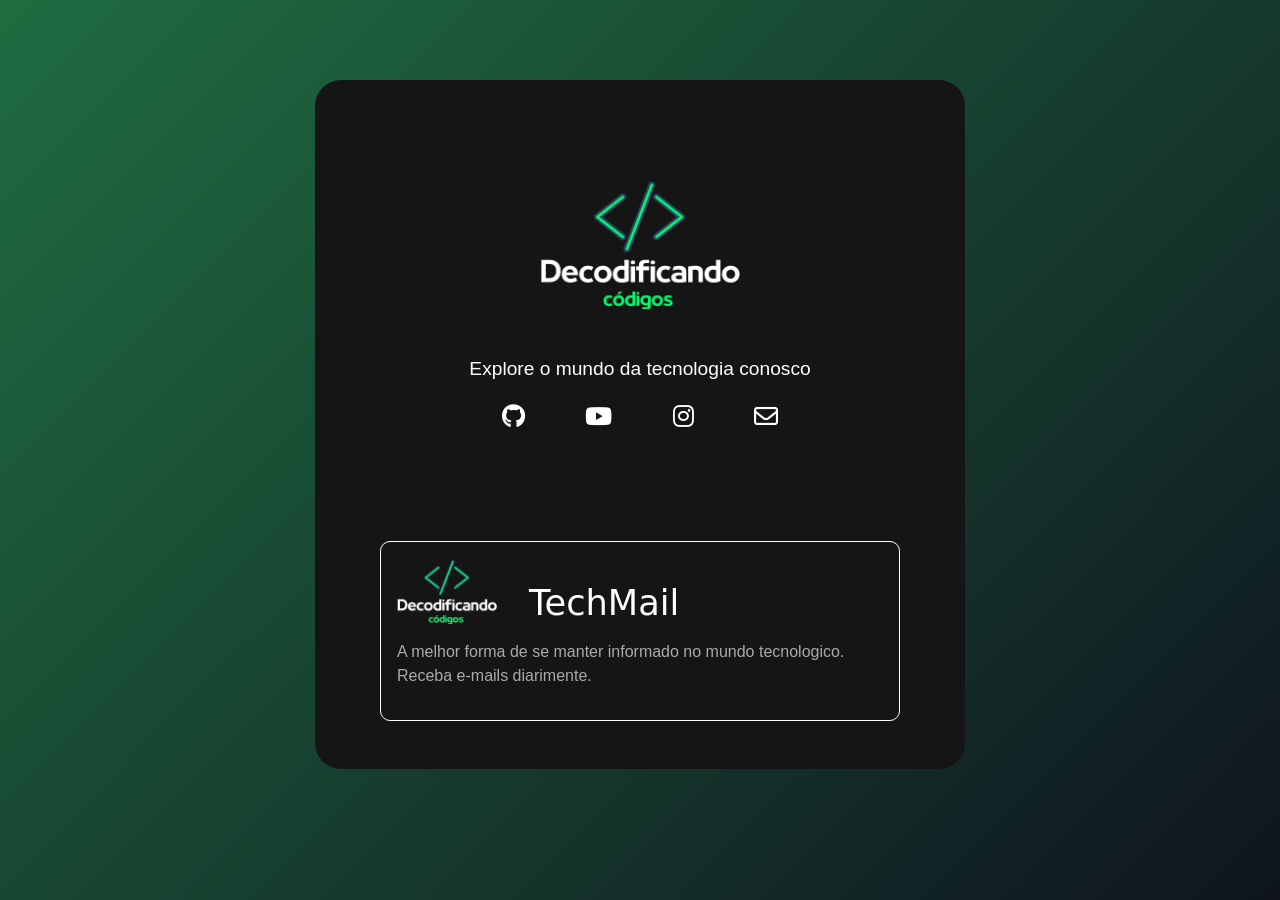
==== index.html @ 75ec5455 "inicio do site" ====
<!DOCTYPE html>
<html lang="pt-br">
<head>
    <meta charset="UTF-8">
    <meta name="viewport" content="width=device-width, initial-scale=1.0">
    <title>Decodificando</title>

    <link rel="stylesheet" href="Front-end/style.css">
    <link href="https://cdn.jsdelivr.net/npm/bootstrap@5.3.7/dist/css/bootstrap.min.css" rel="stylesheet" integrity="sha384-LN+7fdVzj6u52u30Kp6M/trliBMCMKTyK833zpbD+pXdCLuTusPj697FH4R/5mcr" crossorigin="anonymous">
    <link rel="stylesheet" href="https://cdnjs.cloudflare.com/ajax/libs/font-awesome/6.7.2/css/all.min.css" integrity="sha512-Evv84Mr4kqVGRNSgIGL/F/aIDqQb7xQ2vcrdIwxfjThSH8CSR7PBEakCr51Ck+w+/U6swU2Im1vVX0SVk9ABhg==" crossorigin="anonymous" referrerpolicy="no-referrer" />

</head>
<body>

    <div class="margin-top"></div>

    <div class="main-container">
        <div class="head-container">
            <img class="logo" src="Front-end/images/logo.png" alt="">
            <h1 class="title">Explore o mundo da tecnologia conosco</h1>
            <div class="icons">
                <a class="fa-brands fa-github icon" href=""></a>
                <a class="fa-brands fa-youtube icon" href=""></a>
                <a class="fa-brands fa-instagram icon" href=""></a>
                <a class="fa-regular fa-envelope icon" href=""></a>
            </div>
        </div>

        <div class="body-container">
            <a class="element-container" href="Front-end/TechMail_page/email.html">
                <img class="element-icon" src="Front-end/images/logo.png" alt="imagem">
                <h2 class="element-title">TechMail</h2>
                <p class="element-description">A melhor forma de se manter informado no mundo tecnologico. Receba e-mails diarimente.</p>
            </a>
            <br><br>
        </div>

    </div>
    
</body>

<script src="https://cdn.jsdelivr.net/npm/bootstrap@5.3.7/dist/js/bootstrap.bundle.min.js" integrity="sha384-ndDqU0Gzau9qJ1lfW4pNLlhNTkCfHzAVBReH9diLvGRem5+R9g2FzA8ZGN954O5Q" crossorigin="anonymous"></script>
<script type="module" src="Front-end/script.js"></script>
</html>
---- Front-end/style.css ----
body {
    width: 100%;
    height: 100%;
    min-height: 100vh;
    min-width: 100vw;
    margin: 0;
    padding: 0;
    display: flex;
    justify-content: center;
    background: linear-gradient(315deg, #0f141f, #1f6d41 );
}

.main-container{
    max-width: 650px;
    width: 100%;
    height: max-content;
    display: flex;
    flex-direction: column;
    align-items: center;
    margin-top: 5rem;
    background-color: #151515;
    border-radius: 26px;
    margin-bottom: 2rem;
    
    .head-container{
        width: 100%;
        display: flex;
        flex-direction: column;
        align-items: center;
        justify-content: start;
        padding: 15%;
    
        .logo{
            max-width: 200px;
            width: 100%;
            object-fit: contain;
        }

        .title{
            color: #fff;
            font-family: 'Fonte-principal', sans-serif;
            font-size: 1.2rem;
            margin-top: 3rem;
            text-align: center;
        }

        .icons{
            display: flex;
            justify-content: space-evenly;
            width: 80%;

            .icon{
                color: #fff;
                font-size: 1.5rem;
                margin: 1rem;
                text-decoration: none;
            }
        }
    }

    .body-container{
        width: 100%;
        display: flex;
        flex-direction: column;
        align-items: center;
        justify-content: start;
        
        .element-container{
            width: 80%;
            display: flex;
            flex-wrap: wrap;
            align-items: end;
            justify-content: start;
            color: #fff;
            border: 1px solid #fff;
            border-radius: 10px;
            padding: 1rem;
            text-decoration: none;
            
            .element-icon{
                max-width: 100px;
                width: 100%;
                object-fit: contain;
            }
            
            .element-title{
                font-size: 2.2rem;
                text-align: end;
                padding-left: 2rem;
                margin: 0;
            }

            .element-description{
                font-family: 'Fonte-principal', sans-serif;
                color: #aaa;
                margin-top: 1rem;
                font-size: 1rem;
            }
        }
    }
}


@media (max-width: 650px) {
    .main-container{
        border-radius: 24px;
        margin: 15px;
        height: auto;
    }
}

@font-face {
    font-family: 'Fonte-principal', sans-serif;
    src: url(fonts/29lt-bukra.ttf) format('truetype');
}
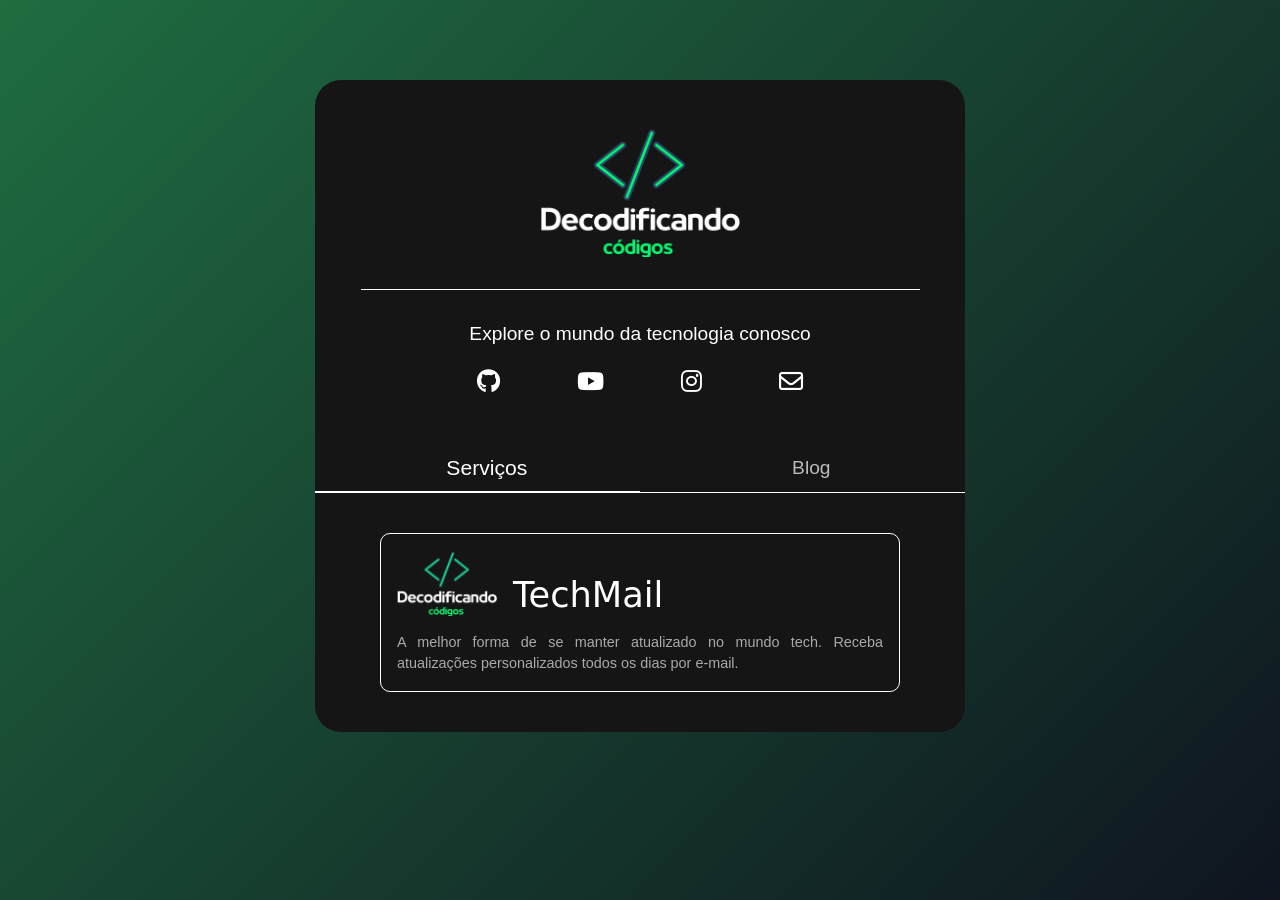
==== commit a4b6763a: "criação de novas páginas e melhoria no design" ====
--- a/index.html
+++ b/index.html
@@ -17,22 +17,38 @@
     <div class="main-container">
         <div class="head-container">
             <img class="logo" src="Front-end/images/logo.png" alt="">
+            <div class="line"></div>
             <h1 class="title">Explore o mundo da tecnologia conosco</h1>
             <div class="icons">
-                <a class="fa-brands fa-github icon" href=""></a>
-                <a class="fa-brands fa-youtube icon" href=""></a>
-                <a class="fa-brands fa-instagram icon" href=""></a>
-                <a class="fa-regular fa-envelope icon" href=""></a>
+                <a class="fa-brands fa-github icon" href="https://github.com/CaioProjetos-port"></a>
+                <a class="fa-brands fa-youtube icon" href="Front-end/outras_páginas/youtube.html"></a>
+                <a class="fa-brands fa-instagram icon" href="https://www.instagram.com/decodificando._/"></a>
+                <a class="fa-regular fa-envelope icon" href="Front-end/outras_páginas/email.html"></a>
             </div>
         </div>
 
         <div class="body-container">
+            <div class="body-section">
+                <div class="body-section-element active" id="body-section-service">Serviços</div>
+                <div class="body-section-element" id="body-section-blog">Blog</div>
+            </div>
+
+            <div class="body-line">
+                <div class="line active" id="service-line"></div>
+                <div class="line" id="blog-line"></div>
+            </div>
+
             <a class="element-container" href="Front-end/TechMail_page/email.html">
                 <img class="element-icon" src="Front-end/images/logo.png" alt="imagem">
                 <h2 class="element-title">TechMail</h2>
-                <p class="element-description">A melhor forma de se manter informado no mundo tecnologico. Receba e-mails diarimente.</p>
+                <p class="element-description">A melhor forma de se manter atualizado no mundo tech. Receba atualizações personalizados todos os dias por e-mail.</p>
             </a>
-            <br><br>
+
+            <div class="notice-container">
+                <img class="element-icon" src="Front-end/images/logo.png" alt="imagem">
+                <h2 class="element-title">TechMaill</h2>
+                <p class="element-description">A melhor forma de se manter atualizado no mundo tech. Receba atualizações personalizados todos os dias por e-mail.</p> 
+            </div>
         </div>
 
     </div>
--- a/Front-end/style.css
+++ b/Front-end/style.css
@@ -28,7 +28,7 @@
         flex-direction: column;
         align-items: center;
         justify-content: start;
-        padding: 15%;
+        padding: 7%;
     
         .logo{
             max-width: 200px;
@@ -36,11 +36,18 @@
             object-fit: contain;
         }
 
+        .line{
+            margin-top: 2rem;
+            background-color: #fff;
+            width: 100%;
+            height: 1px;
+        }
+
         .title{
             color: #fff;
             font-family: 'Fonte-principal', sans-serif;
             font-size: 1.2rem;
-            margin-top: 3rem;
+            margin-top: 2rem;
             text-align: center;
         }
 
@@ -64,8 +71,48 @@
         flex-direction: column;
         align-items: center;
         justify-content: start;
+
+        .body-section{
+            width: 100%;
+            display: flex;
+            align-items: center;
+            justify-content: space-around;
+
+            .body-section-element{
+                color: #bbb;
+                font-family: 'Fonte-principal', sans-serif;
+                font-size: 1.2rem;
+                margin: .5rem;
+                margin-top: 0;
+                cursor: pointer;
+            }
+
+            .body-section-element:hover, .active{
+                color: #fff;
+                transform: scale(1.1);
+            }
+        }
+
+        .body-line{
+            width: 100%;
+            display: flex;
+            align-items: end;
+            height: 2px;
+            margin-bottom: 2.5rem;
+
+            .line{
+                background-color: #fff;
+                width: 100%;
+                height: 1px;
+                margin: 0;
+            }
+
+            .active{
+                height: 2px;
+            }
+        }
         
-        .element-container{
+        .element-container, .notice-container{
             width: 80%;
             display: flex;
             flex-wrap: wrap;
@@ -76,6 +123,7 @@
             border-radius: 10px;
             padding: 1rem;
             text-decoration: none;
+            margin-bottom: 2.5rem;
             
             .element-icon{
                 max-width: 100px;
@@ -86,16 +134,23 @@
             .element-title{
                 font-size: 2.2rem;
                 text-align: end;
-                padding-left: 2rem;
+                padding-left: 1rem;
                 margin: 0;
             }
 
             .element-description{
                 font-family: 'Fonte-principal', sans-serif;
                 color: #aaa;
+                margin: 0;
                 margin-top: 1rem;
-                font-size: 1rem;
+                font-size: .9rem;
+                text-align: justify;
+                
             }
+        }
+
+        .notice-container{
+            display: none;
         }
     }
 }
@@ -107,6 +162,10 @@
         margin: 15px;
         height: auto;
     }
+
+    .head-container{
+        padding-bottom: 10%;
+    }
 }
 
 @font-face {
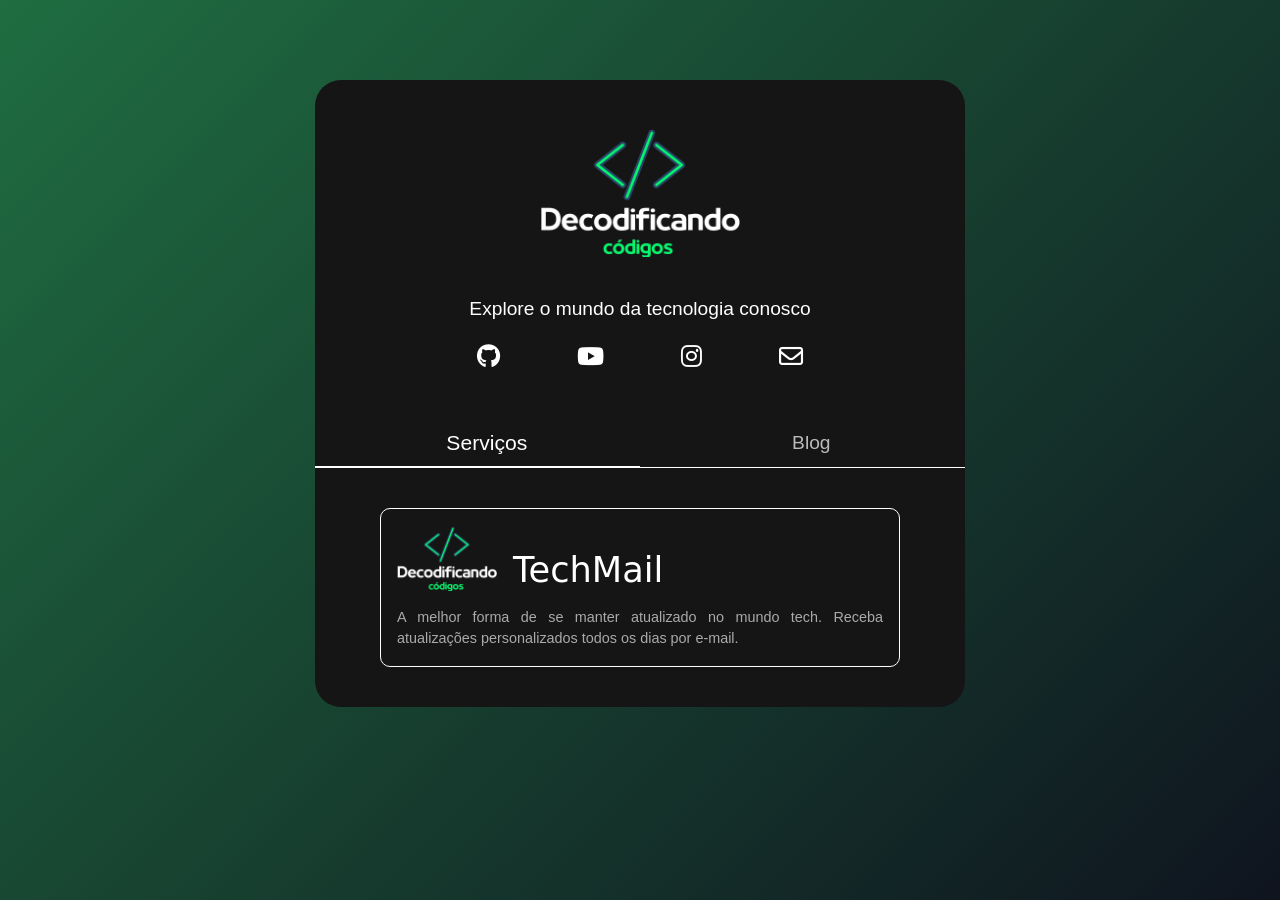
==== commit 4087237d: "criar site php decodificando" ====
--- a/index.html
+++ b/index.html
@@ -17,7 +17,6 @@
     <div class="main-container">
         <div class="head-container">
             <img class="logo" src="Front-end/images/logo.png" alt="">
-            <div class="line"></div>
             <h1 class="title">Explore o mundo da tecnologia conosco</h1>
             <div class="icons">
                 <a class="fa-brands fa-github icon" href="https://github.com/CaioProjetos-port"></a>
--- a/Front-end/style.css
+++ b/Front-end/style.css
@@ -36,18 +36,11 @@
             object-fit: contain;
         }
 
-        .line{
-            margin-top: 2rem;
-            background-color: #fff;
-            width: 100%;
-            height: 1px;
-        }
-
         .title{
             color: #fff;
             font-family: 'Fonte-principal', sans-serif;
             font-size: 1.2rem;
-            margin-top: 2rem;
+            margin-top: 2.5rem;
             text-align: center;
         }
 
